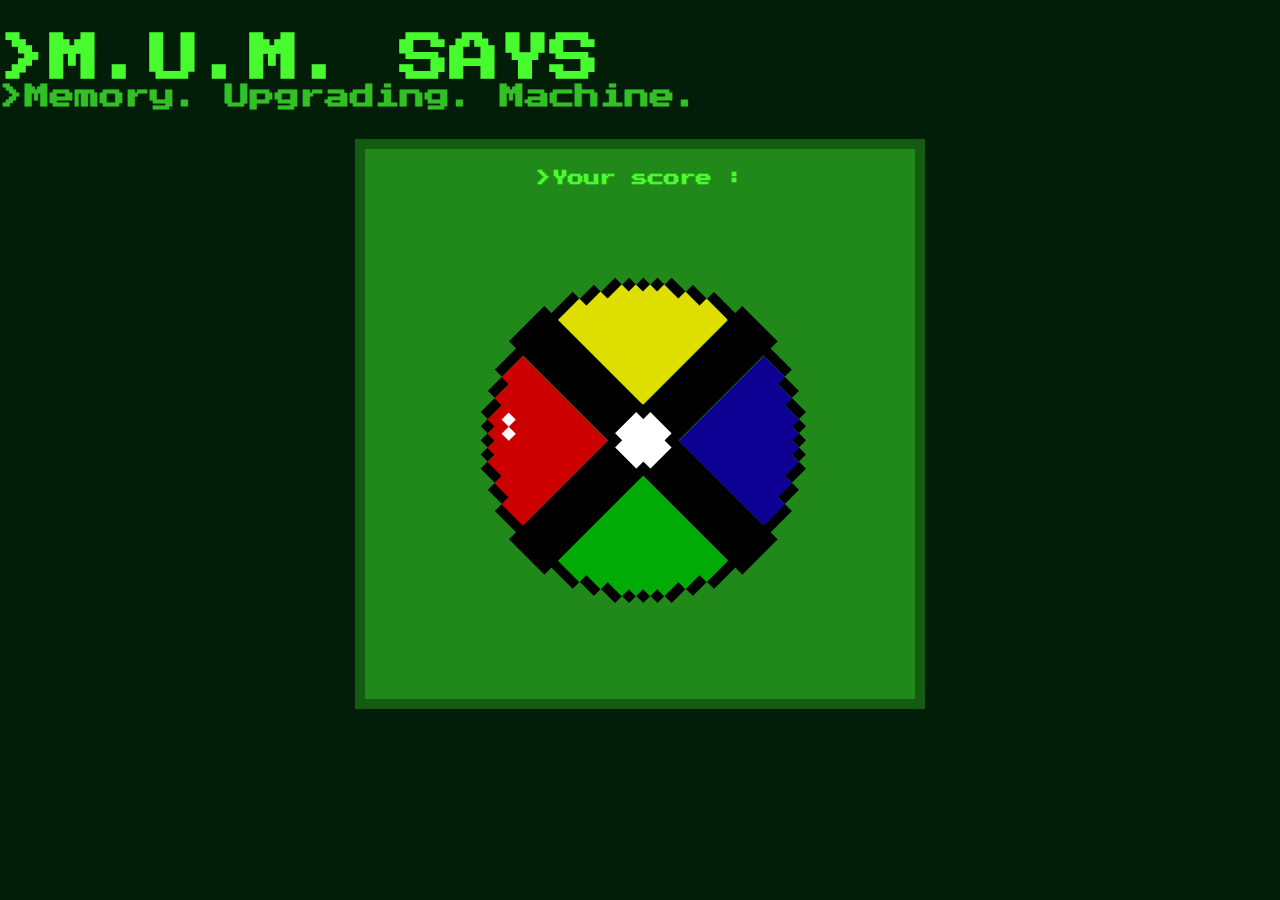
==== index.html @ bce554d6 "Minor Update" ====
<!DOCTYPE html>
<html lang="en">
<head>
    <meta charset="UTF-8">
    <meta name="viewport" content="width=device-width, initial-scale=1.0">
    <link rel="icon" href="/resources/img/PixelArt.png">
    <link rel="stylesheet" href="/CSS/index.css">
    <link href="https://fonts.googleapis.com/css2?family=Press+Start+2P&display=swap" rel="stylesheet">
    <title>| M.U.M. SAYS</title>
</head>
<body>

    <script src="/src/main.js"></script>
    <script type="text/javascript" src="/src/game.js"></script>
    <!-- <script type="text/javascript" src="/src/button.js/"></script> -->
</body>
</html>
---- CSS/index.css ----
/*=====RESET CSS=====*/

html{
    box-sizing: border-box;
}

body{
    margin: 0;
    padding: 0;
    background-color: #021E08;
    font-family: 'Press Start 2P', cursive;
}

/*=====COLOR VARIABLE=====*/

.blackGreen {
    color: #021E08;
}

.darkGreen {
    color: #135C11;
}

.green {
    color: #21891A;
}

.lightGreen{
    color: #32C124;
}

.neonGreen{
    color: #48FB2F;
}

.red {
    color: #FF0000;
}

/*=====TYPOGRAPHY=====*/

h1{
    font-size: 50px;
    margin-bottom: 0;
}

h2{
    font-size: 25px;
    margin-top: 0;
}

h3{
    font-size: 23px;
    align-content: justify;
}

p{
    font-size: 20px;
}
/*=====INSTRUCTIONS=====*/

main {
    width: 100%;
}

#instructions{
    height: 480px;
    width: 769px;
    border: 10px solid #135C11;
    background-color: #21891A;
    margin: 50px auto;
    display: flex;
    flex-direction: column;
    align-items: flex-start;
    justify-content: space-between;
}


#gameStart{
    border: 5px solid #135C11;
    background-color: #48FB2F;
    font-family:'Press Start 2P', cursive;
    margin: 0 auto 50px auto;
}

/*=====GAME=====*/

#gameBoard {
    width: 550px;
    height: 550px;
    border: 10px solid #135C11;
    background-color: #21891A;
    margin: 30px auto;
    display: flex;
    flex-direction: column;
    align-items: center;
    justify-content: space-evenly;
}

#myCanvas {
    z-index: 3;
}


/*=====GAME OVER=====*/

#gameOver{
    width: 500px;
    height: 400px;
    margin: 50px auto;
    display: flex;
    flex-direction: column;
    align-items: center;
    justify-content: center;
}

#restartGame {
    background-color: #FF0000;
    border: none;
    font-family:'Press Start 2P', cursive;
    margin: 0 auto 50px auto;
}
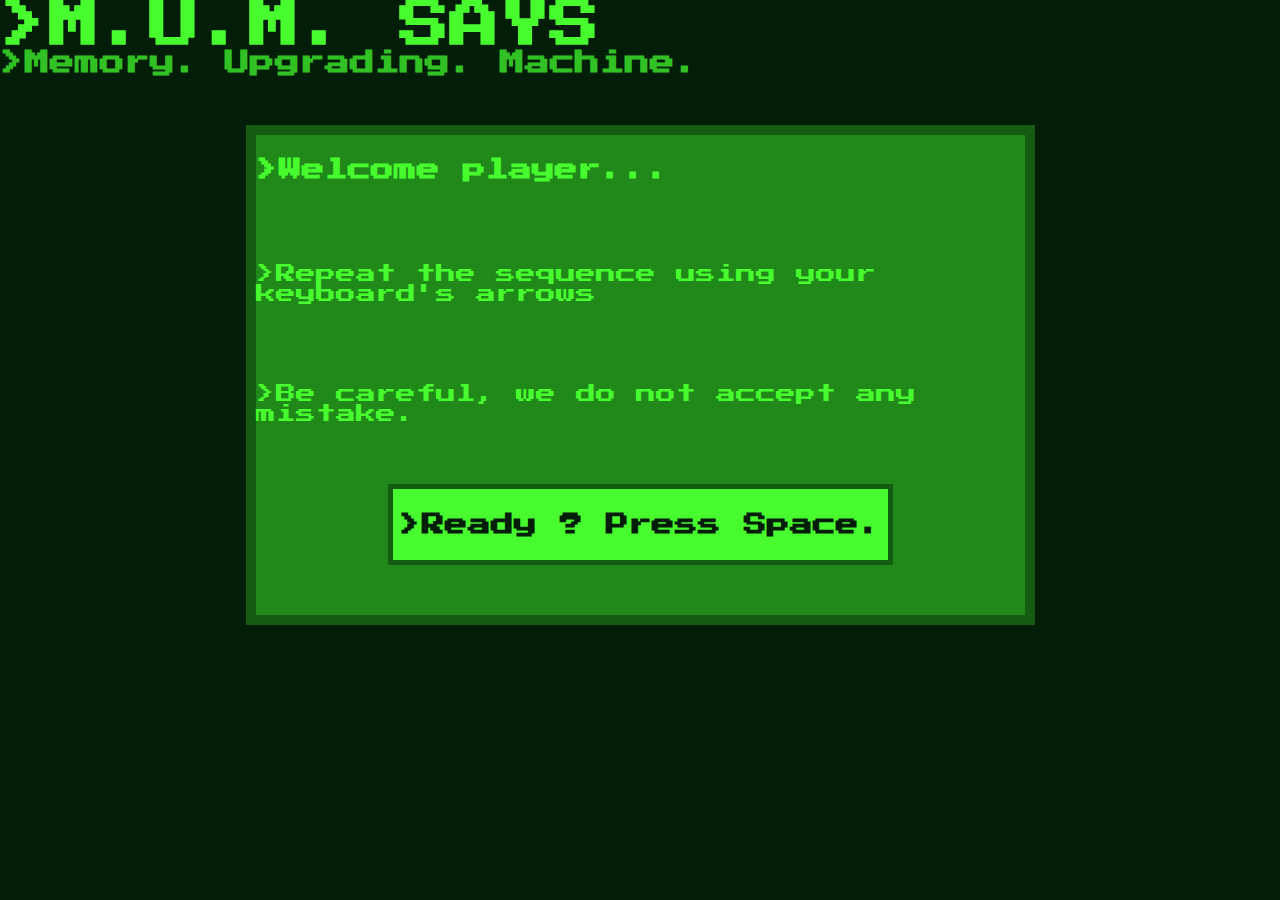
==== commit 593b4fae: "Minor update to deploy" ====
--- a/index.html
+++ b/index.html
@@ -1,17 +1,17 @@
-<!DOCTYPE html>
+
+<!DOCTYPE html5>
 <html lang="en">
 <head>
     <meta charset="UTF-8">
     <meta name="viewport" content="width=device-width, initial-scale=1.0">
-    <link rel="icon" href="/resources/img/PixelArt.png">
-    <link rel="stylesheet" href="/CSS/index.css">
+    <link rel="icon" href="./resources/img/PixelArt.png">
+    <link rel="stylesheet" href="./CSS/index.css">
     <link href="https://fonts.googleapis.com/css2?family=Press+Start+2P&display=swap" rel="stylesheet">
     <title>| M.U.M. SAYS</title>
 </head>
 <body>
 
-    <script src="/src/main.js"></script>
-    <script type="text/javascript" src="/src/game.js"></script>
-    <!-- <script type="text/javascript" src="/src/button.js/"></script> -->
+    <script src="./src/main.js"></script>
+    <script type="text/javascript" src="./src/game.js"></script>
 </body>
 </html>  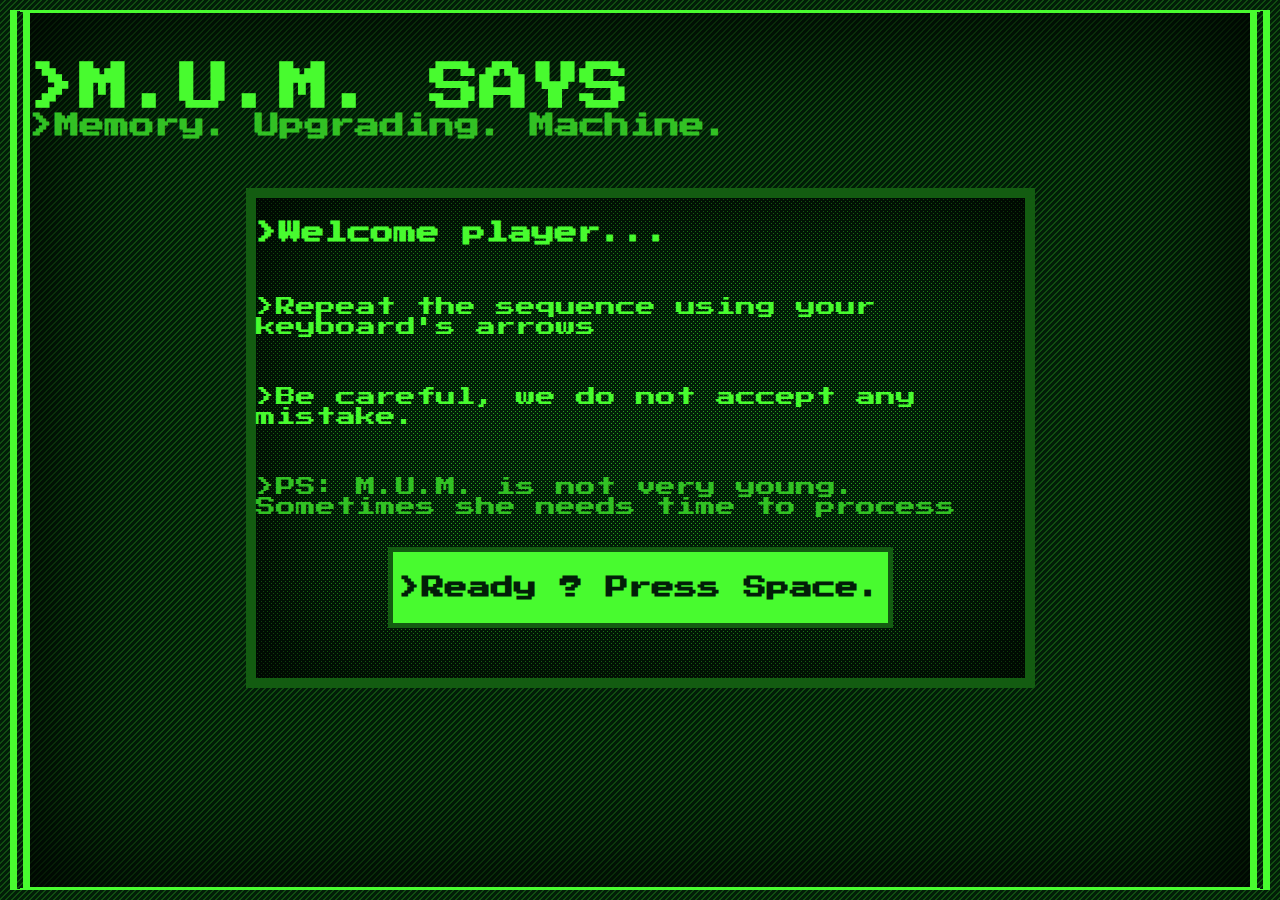
==== commit d69a183f: "Game is running" ====
--- a/index.html
+++ b/index.html
@@ -10,8 +10,7 @@
     <title>| M.U.M. SAYS</title>
 </head>
 <body>
-
     <script src="./src/main.js"></script>
-    <script type="text/javascript" src="./src/game.js"></script>
+    <script type="text/javascript" src="http://ajax.googleapis.com/ajax/libs/jquery/1.8/jquery.min.js"></script>
 </body>
 </html>  --- a/CSS/index.css
+++ b/CSS/index.css
@@ -7,8 +7,15 @@
 body{
     margin: 0;
     padding: 0;
-    background-color: #021E08;
+    margin: 10px;
     font-family: 'Press Start 2P', cursive;
+    border-style: solid double;
+    border-color: #48FB2F;
+    border-left-width: 20px;
+    border-right-width: 20px;
+    box-shadow: inset 0 0 160px;
+    background-color: #021e08;
+    background-image: url("data:image/svg+xml,%3Csvg width='6' height='6' viewBox='0 0 6 6' xmlns='http://www.w3.org/2000/svg'%3E%3Cg fill='%2332c124' fill-opacity='0.58' fill-rule='evenodd'%3E%3Cpath d='M5 0h1L0 6V5zM6 5v1H5z'/%3E%3C/g%3E%3C/svg%3E");
 }
 
 /*=====COLOR VARIABLE=====*/
@@ -37,11 +44,19 @@
     color: #FF0000;
 }
 
+.game-space-dark{
+    border: 10px solid #135C11;
+}
+
+.turnneon{
+    border: 10px solid #48FB2F !important;
+}
 /*=====TYPOGRAPHY=====*/
 
 h1{
     font-size: 50px;
     margin-bottom: 0;
+    margin-top: 50px;
 }
 
 h2{
@@ -67,12 +82,14 @@
     height: 480px;
     width: 769px;
     border: 10px solid #135C11;
-    background-color: #21891A;
+    background-color: #021e08;
+    background-image: url("data:image/svg+xml,%3Csvg xmlns='http://www.w3.org/2000/svg' width='4' height='4' viewBox='0 0 4 4'%3E%3Cpath fill='%2332c124' fill-opacity='0.79' d='M1 3h1v1H1V3zm2-2h1v1H3V1z'%3E%3C/path%3E%3C/svg%3E");
     margin: 50px auto;
     display: flex;
     flex-direction: column;
     align-items: flex-start;
     justify-content: space-between;
+    box-shadow: inset 0 0 160px;
 }
 
 
@@ -85,11 +102,13 @@
 
 /*=====GAME=====*/
 
-#gameBoard {
+#game-space {
     width: 550px;
     height: 550px;
-    border: 10px solid #135C11;
-    background-color: #21891A;
+    
+    background-color: #021e08;
+    background-image: url("data:image/svg+xml,%3Csvg xmlns='http://www.w3.org/2000/svg' width='4' height='4' viewBox='0 0 4 4'%3E%3Cpath fill='%2332c124' fill-opacity='0.79' d='M1 3h1v1H1V3zm2-2h1v1H3V1z'%3E%3C/path%3E%3C/svg%3E"); 
+    box-shadow: inset 0 0 160px;
     margin: 30px auto;
     display: flex;
     flex-direction: column;
@@ -97,20 +116,30 @@
     justify-content: space-evenly;
 }
 
-#myCanvas {
-    z-index: 3;
+.scoreBox {
+    width: 100%;
+    display: flex;
+    flex-wrap: nowrap;
 }
 
 
 /*=====GAME OVER=====*/
 
+.redMain{}
+
 #gameOver{
     width: 500px;
-    height: 400px;
+    height: 500px;
     margin: 50px auto;
     display: flex;
     flex-direction: column;
     align-items: center;
+    justify-content: center;
+}
+
+.totalScoreBoard{
+    width: 100%;
+    display: flex;
     justify-content: center;
 }
 
@@ -119,4 +148,5 @@
     border: none;
     font-family:'Press Start 2P', cursive;
     margin: 0 auto 50px auto;
-}+}
+
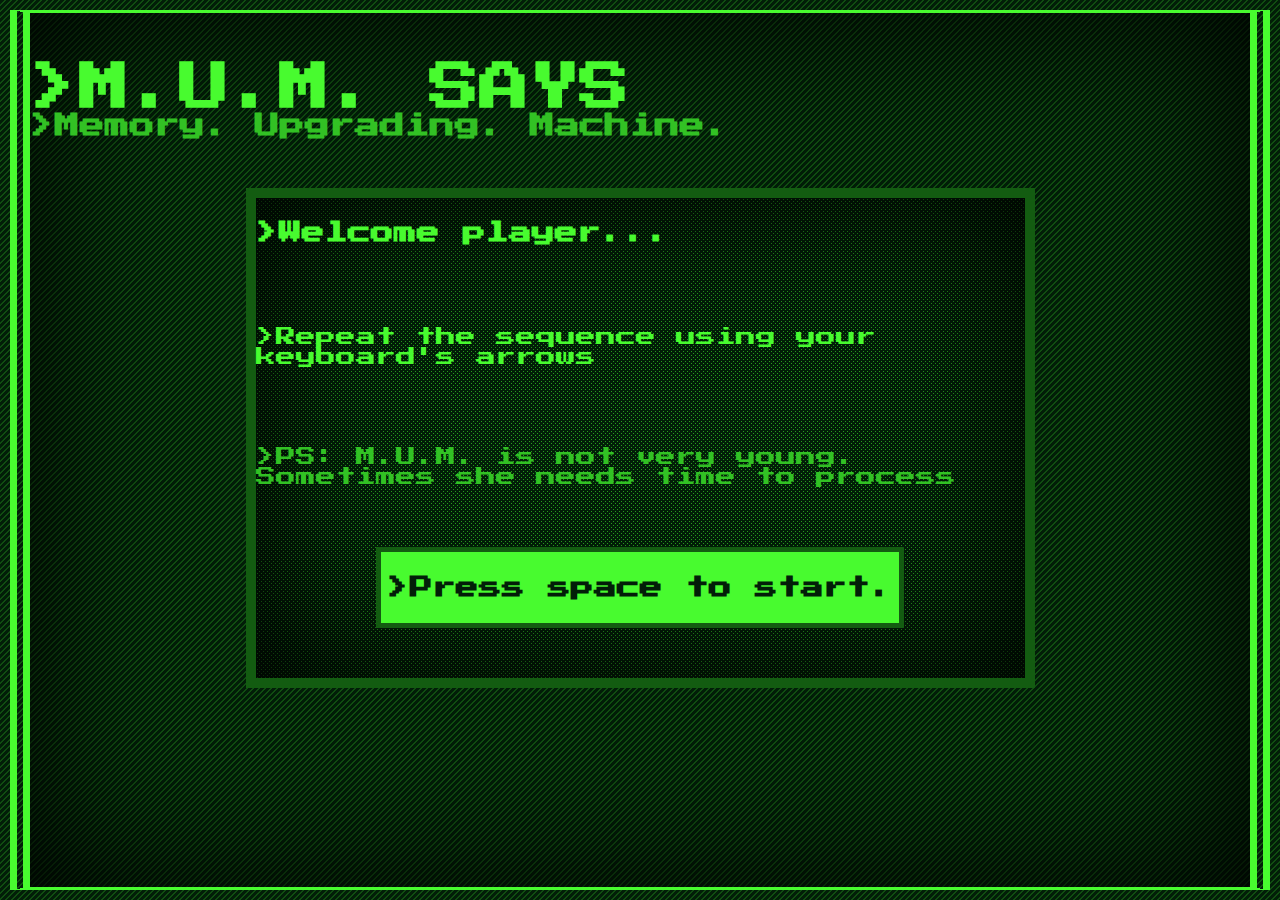
==== commit 812f82d9: "Refractor" ====
--- a/index.html
+++ b/index.html
@@ -11,6 +11,5 @@
 </head>
 <body>
     <script src="./src/main.js"></script>
-    <script type="text/javascript" src="http://ajax.googleapis.com/ajax/libs/jquery/1.8/jquery.min.js"></script>
 </body>
 </html>  --- a/CSS/index.css
+++ b/CSS/index.css
@@ -69,6 +69,11 @@
     align-content: justify;
 }
 
+h5{
+    font-size: 40px;
+    margin-top: 0;
+}
+
 p{
     font-size: 20px;
 }
@@ -125,10 +130,8 @@
 
 /*=====GAME OVER=====*/
 
-.redMain{}
-
 #gameOver{
-    width: 500px;
+    width: 700px;
     height: 500px;
     margin: 50px auto;
     display: flex;
@@ -146,7 +149,26 @@
 #restartGame {
     background-color: #FF0000;
     border: none;
+    width: 100%;
     font-family:'Press Start 2P', cursive;
-    margin: 0 auto 50px auto;
+    margin: 0 auto 50px auto; 
 }
 
+.quadrat {
+   -webkit-animation: NAME-YOUR-ANIMATION 2s infinite; /* Safari 4+ */
+    -moz-animation:    NAME-YOUR-ANIMATION 2s infinite; /* Fx 5+ */
+    -o-animation:      NAME-YOUR-ANIMATION 2s infinite; /* Opera 12+ */
+    animation:         NAME-YOUR-ANIMATION 2s infinite; /* IE 10+, Fx 29+ */
+  }
+  
+  @-webkit-keyframes NAME-YOUR-ANIMATION {
+  0%, 49% {
+      background-color: #021e08;
+      border: 3px solid #FF0000; 
+  }
+  50%, 100% {
+      background-color: #FF0000;
+      border: 3px solid #021e08;
+  }
+  }
+
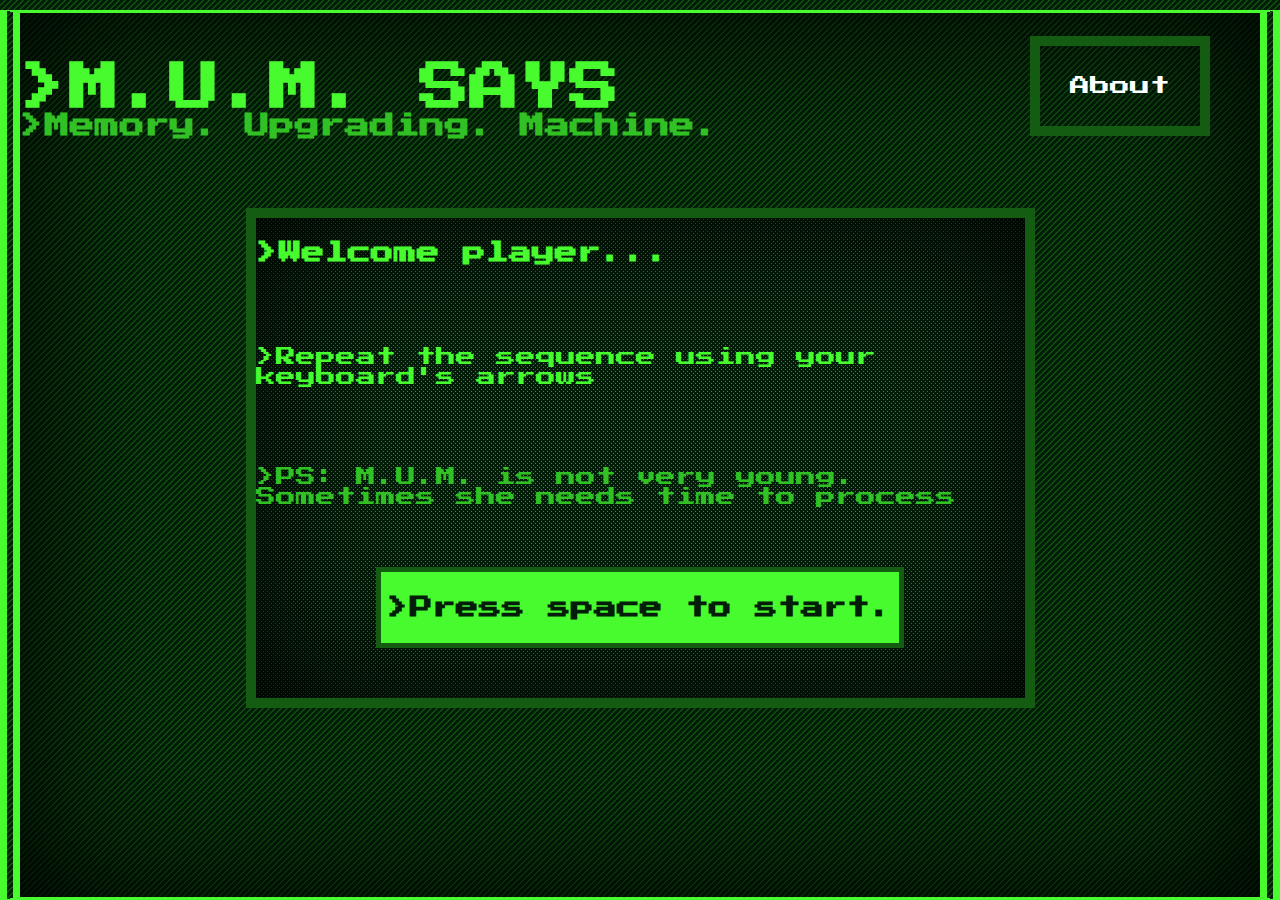
==== commit 29afad9f: "Refract the code" ====
--- a/index.html
+++ b/index.html
@@ -11,5 +11,7 @@
 </head>
 <body>
     <script src="./src/main.js"></script>
+    <!-- <script src="./src/game.js"></script>
+    <script src="./src/button.js"></script> -->
 </body>
 </html>  --- a/CSS/index.css
+++ b/CSS/index.css
@@ -7,7 +7,7 @@
 body{
     margin: 0;
     padding: 0;
-    margin: 10px;
+    margin-top: 10px;
     font-family: 'Press Start 2P', cursive;
     border-style: solid double;
     border-color: #48FB2F;
@@ -77,6 +77,36 @@
 p{
     font-size: 20px;
 }
+
+/*=====ABOUT=====*/
+
+#title{
+    display: flex;
+    height: 145px;
+    align-items: center;
+    justify-content: space-between;
+}
+
+.about{
+    margin-right: 50px;
+    padding: 30px ;
+    border: 10px solid #135C11;
+
+}
+
+.about:hover{
+    margin-right: 50px;
+    padding: 30px ;
+    border: 10px solid #135C11;
+    background-color: #48FB2F;
+}
+
+.about a{
+    text-decoration: none;
+    font-size: 20px;
+    color: white;
+}
+
 /*=====INSTRUCTIONS=====*/
 
 main {
@@ -155,18 +185,18 @@
 }
 
 .quadrat {
-   -webkit-animation: NAME-YOUR-ANIMATION 2s infinite; /* Safari 4+ */
-    -moz-animation:    NAME-YOUR-ANIMATION 2s infinite; /* Fx 5+ */
-    -o-animation:      NAME-YOUR-ANIMATION 2s infinite; /* Opera 12+ */
-    animation:         NAME-YOUR-ANIMATION 2s infinite; /* IE 10+, Fx 29+ */
+   -webkit-animation: flicker 2s infinite; /* Safari 4+ */
+    -moz-animation:flicker 2s infinite; /* Fx 5+ */
+    -o-animation: flicker 2s infinite; /* Opera 12+ */
+    animation: flicker 2s infinite; /* IE 10+, Fx 29+ */
   }
   
-  @-webkit-keyframes NAME-YOUR-ANIMATION {
-  0%, 49% {
+  @keyframes flicker {
+  0%, 44% {
       background-color: #021e08;
       border: 3px solid #FF0000; 
   }
-  50%, 100% {
+  45%, 100% {
       background-color: #FF0000;
       border: 3px solid #021e08;
   }
